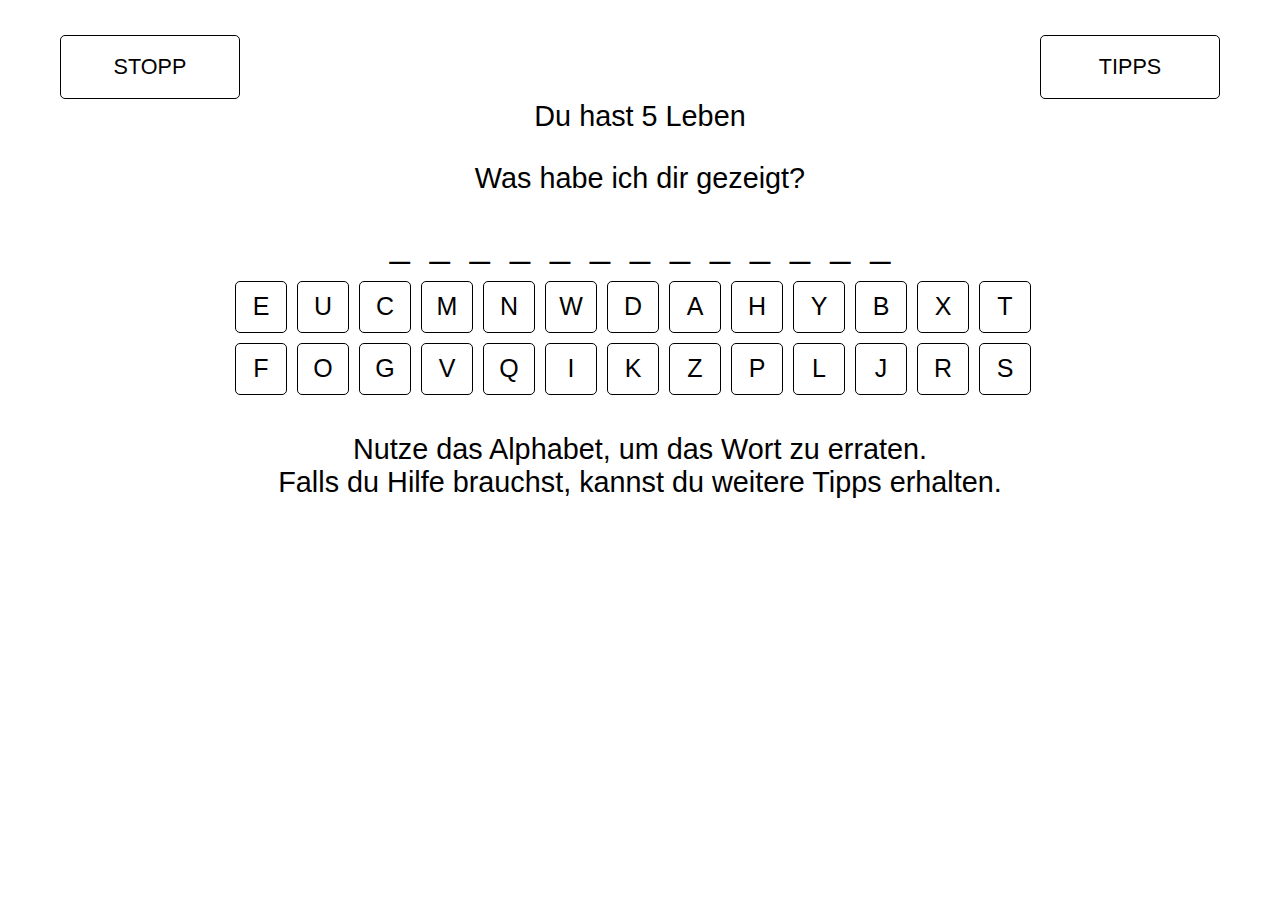
==== game.html @ f96d5855 "Version 1 without interaction with Pepper" ====
<!DOCTYPE html>
<html lang="en">
<head>
    <meta charset="UTF-8">
    <title>Pantomime</title>
    <!-- application css -->
    <link media="screen" href="style.css" rel="stylesheet" type="text/css">
</head>
<body>
    <div class="wrapper">

        <a href="stopp.html"><button class="stopButton" >STOPP</button></a>
        <button class="tippButton" id="hint">TIPPS</button>

        <div class="container">
            <p id="mylives"></p>
            <p>Was habe ich dir gezeigt?</p>
            <div id="hold">
            </div>
            <div id="buttons">
            </div>
            <p>Nutze das Alphabet, um das Wort zu erraten.<br>Falls du Hilfe brauchst, kannst du weitere Tipps erhalten.</p>
            <div id="reset">

            </div>
        </div>
    </div>
    <script src="code.js"></script>
</body>
</html>
---- style.css ----
/* Variabes */
/* Mixin's */
body {
    /*background: #c1d72e;*/
    font-family: "HelveticaNeue-Light", "Helvetica Neue Light", "Helvetica Neue", Helvetica, Arial, "Lucida Grande", sans-serif;
    color: #000;
    height: 100%;
    text-align: center;
    font-size: 18px;
}

.wrappper {
    width: 100%;
    margin: 0 auto;
}
.wrappper:after {
    content: "";
    display: table;
    clear: both;
}

canvas {
    color: #000;
    border: #000 dashed 2px;
    padding: 15px;
}

h1, h2, h3 {
    font-family: 'Roboto', sans-serif;
    font-weight: 100;
    text-transform: uppercase;
    margin: 5px 0;
}

h1 {
    font-size: 2.6em;
}

h2 {
    font-size: 1.6em;
}

p {
    font-size: 1.6em;
}

#alphabet {
    margin: 15px auto;
    padding: 0;
    max-width: 810px;
}
#alphabet:after {
    content: "";
    display: table;
    clear: both;
}

#alphabet li {
    float: left;
    margin: 0 10px 10px 0;
    list-style: none;
    width: 50px;
    height: 40px;
    padding-top: 10px;
    background: #fff;
    color: #000;
    cursor: pointer;
    -moz-border-radius: 5px;
    -webkit-border-radius: 5px;
    border-radius: 5px;
    -khtml-border-radius: 5px;
    border: solid 1px #000;
    font-size: 25px;
}
#alphabet li:hover {
    background: #CACACA;
    border: solid 1px #787676;
    color: #000;
}

#my-word {
    margin: 0;
    display: block;
    padding: 0;
    display: block;
}

#my-word li {
    position: relative;
    list-style: none;
    margin: 0;
    display: inline-block;
    padding: 0 10px;
    font-size: 2em;
}
#alphabet .active {
    color: #fff;
    background-color: #fff;
}
.active {
    opacity: 0.0;
    filter: alpha(opacity=00);
    -moz-transition: all 1s ease-in;
    -moz-transition: all 0.3s ease-in-out;
    -webkit-transition: all 0.3s ease-in-out;
    cursor: default;
}


#mylives {
    font-size: 1.6em;
    text-align: center;
    display: block;
}

button {
    -moz-border-radius: 5px;
    -webkit-border-radius: 5px;
    border-radius: 5px;
    -khtml-border-radius: 5px;
    background: #fff;
    color: #000;
    border: solid 1px #000;
    text-decoration: none;
    cursor: pointer;
    font-size: 1.2em;
    padding: 18px 10px;
    width: 180px;
    margin: 10px;
    outline: none;
}
button:hover {
    -webkit-transition: all 0.3s ease-in-out;
    -moz-transition: all 0.3s ease-in-out;
    transition: all 0.3s ease-in-out;
    background: #CACACA;
    border: solid 1px #787676;
    color: #000;
}

@media (max-width: 767px) {
    #alphabet {
        padding: 0 0 0 15px;
    }
}
@media (max-width: 480px) {
    #alphabet {
        padding: 0 0 0 25px;
    }
}
.central {
    text-align: center;
    margin-top: calc(100vh/2 - 125px/2);
    height: 125px;
}
.stopButton {
    position: absolute;
    left: 50px;
    top: 25px;
}
.tippButton {
    position: absolute;
    right: 50px;
    top: 25px;
}
.container {
    margin-top: 100px;
}
.bgImage {
    background: url("img/gluehbirne.png") no-repeat center;
    width: auto;
    height: 800px;


}
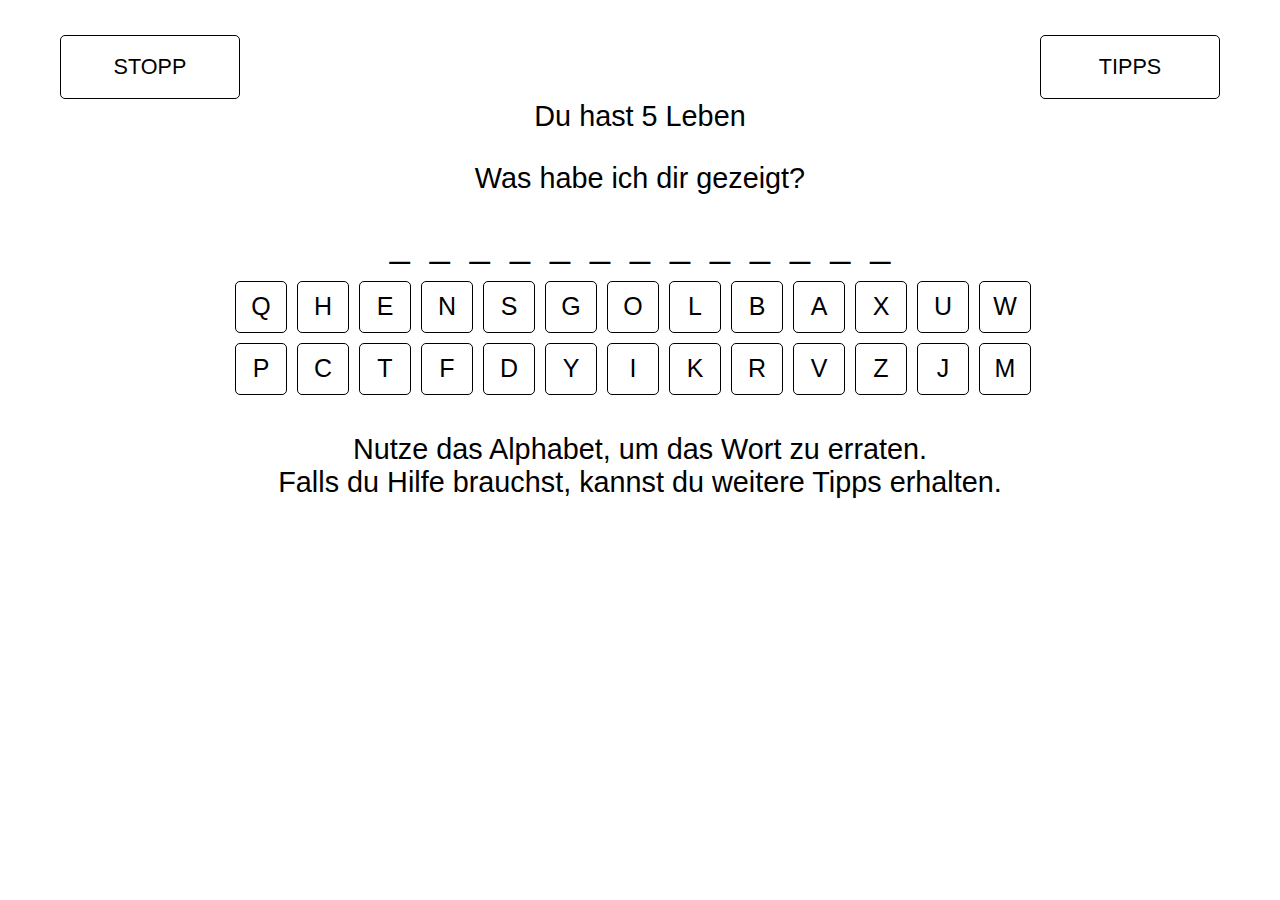
==== commit 4d1fec1b: "Page chance from index to game via choregraphe instead of html hrefs" ====
--- a/game.html
+++ b/game.html
@@ -25,6 +25,8 @@
             </div>
         </div>
     </div>
-    <script src="code.js"></script>
+    <script src="js/robotutils.js"></script>
+    <script src="js/jquery-3.2.1.min.js"></script>
+    <script src="js/game.js"></script>
 </body>
 </html>